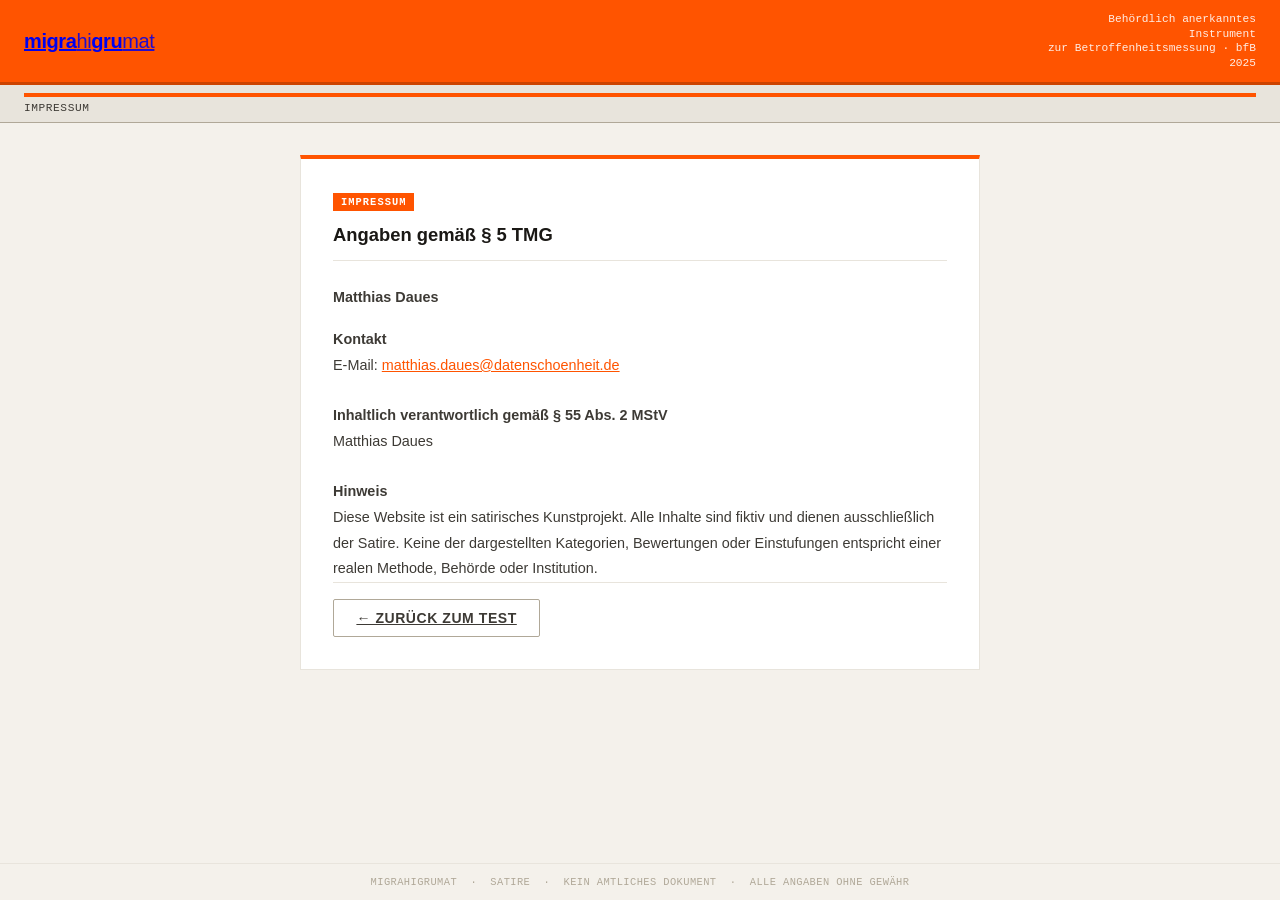
==== app/impressum.html @ 01bd9e6e "feat: add Impressum page and footer link Co-Authored-By: Claude Sonnet 4.6 <noreply@anthropic.com>" ====
<!DOCTYPE html>
<html lang="de">
<head>
  <meta charset="UTF-8" />
  <meta name="viewport" content="width=device-width, initial-scale=1.0" />
  <title>Impressum — migrahigrumat</title>
  <link rel="stylesheet" href="css/style.css" />
</head>
<body>

  <header>
    <a href="/" class="logo">migra<span>hi</span>gru<span>mat</span></a>
    <div class="header-sub">Behördlich anerkanntes Instrument<br>zur Betroffenheitsmessung · bfB 2025</div>
  </header>

  <div class="progress-wrapper">
    <div class="progress-track"><div class="progress-fill" style="width:100%"></div></div>
    <div class="progress-label">Impressum</div>
  </div>

  <main>
    <div style="width:100%;max-width:680px">
      <div class="card">
        <div class="category-badge">Impressum</div>
        <h2 class="category-title">Angaben gemäß § 5 TMG</h2>

        <div style="font-size:0.9rem;line-height:1.8;color:var(--grey-700)">
          <p><strong>Matthias Daues</strong></p>
          <p style="margin-top:1rem"><strong>Kontakt</strong><br>
          E-Mail: <a href="mailto:matthias.daues@datenschoenheit.de" style="color:var(--orange)">matthias.daues@datenschoenheit.de</a></p>

          <p style="margin-top:1.5rem"><strong>Inhaltlich verantwortlich gemäß § 55 Abs. 2 MStV</strong><br>
          Matthias Daues</p>

          <p style="margin-top:1.5rem"><strong>Hinweis</strong><br>
          Diese Website ist ein satirisches Kunstprojekt. Alle Inhalte sind fiktiv und dienen ausschließlich der Satire. Keine der dargestellten Kategorien, Bewertungen oder Einstufungen entspricht einer realen Methode, Behörde oder Institution.</p>
        </div>

        <div class="nav" style="justify-content:flex-start">
          <a href="/" class="btn btn--ghost">← Zurück zum Test</a>
        </div>
      </div>
    </div>
  </main>

  <footer>
    migrahigrumat &nbsp;·&nbsp; Satire &nbsp;·&nbsp; Kein amtliches Dokument &nbsp;·&nbsp; Alle Angaben ohne Gewähr
  </footer>

</body>
</html>
---- app/css/style.css ----
/* =========================================================
   migrahigrumat — Wahl-O-Mat parody styling
   Faithful to the original's minimalist civic aesthetic,
   with subtle bureaucratic distortions.
   ========================================================= */

:root {
  --orange: #ff5400;        /* slightly hotter than the official bpb orange */
  --orange-dark: #cc4300;
  --orange-light: #fff3ee;
  --grey-100: #f4f1eb;      /* faint parchment — not quite white */
  --grey-200: #e8e4dc;
  --grey-400: #b0a898;
  --grey-700: #3d3a35;
  --grey-900: #1a1815;
  --red-alert: #c0392b;
  --stamp-color: rgba(192, 57, 43, 0.15);
  --font: 'Arial', 'Helvetica Neue', Helvetica, sans-serif;
  --font-mono: 'Courier New', Courier, monospace;
  --radius: 2px;            /* deliberately square — government forms don't round corners */
  --max-width: 680px;
  --transition: 120ms ease-out;
}

*, *::before, *::after { box-sizing: border-box; margin: 0; padding: 0; }

body {
  font-family: var(--font);
  background-color: var(--grey-100);
  color: var(--grey-900);
  min-height: 100vh;
  display: flex;
  flex-direction: column;
}

/* ---- Header ---- */
header {
  background: var(--orange);
  color: #fff;
  padding: 0.75rem 1.5rem;
  display: flex;
  align-items: center;
  justify-content: space-between;
  border-bottom: 3px solid var(--orange-dark);
}

.logo {
  font-size: 1.25rem;
  font-weight: 700;
  letter-spacing: -0.02em;
  text-transform: lowercase;
}

.logo span {
  font-weight: 300;
  opacity: 0.85;
}

.header-sub {
  font-size: 0.7rem;
  opacity: 0.9;
  text-align: right;
  font-family: var(--font-mono);
  max-width: 220px;
  line-height: 1.3;
}

/* ---- Progress ---- */
.progress-wrapper {
  background: var(--grey-200);
  padding: 0.5rem 1.5rem;
  border-bottom: 1px solid var(--grey-400);
}

.progress-track {
  height: 4px;
  background: var(--grey-400);
  border-radius: 0;
  overflow: hidden;
}

.progress-fill {
  height: 100%;
  background: var(--orange);
  width: 0%;
  transition: width 300ms ease-out;
}

.progress-label {
  font-size: 0.7rem;
  color: var(--grey-700);
  margin-top: 0.3rem;
  font-family: var(--font-mono);
  text-transform: uppercase;
  letter-spacing: 0.05em;
}

/* ---- Main layout ---- */
main {
  flex: 1;
  display: flex;
  align-items: flex-start;
  justify-content: center;
  padding: 2rem 1rem;
}

#app {
  width: 100%;
  max-width: var(--max-width);
}

/* ---- Card ---- */
.card {
  background: #fff;
  border: 1px solid var(--grey-200);
  border-top: 4px solid var(--orange);
  padding: 2rem;
  position: relative;
}

.card--result {
  border-top-color: var(--orange-dark);
}

/* ---- Category badge ---- */
.category-badge {
  display: inline-block;
  background: var(--orange);
  color: #fff;
  font-size: 0.65rem;
  font-family: var(--font-mono);
  font-weight: 700;
  letter-spacing: 0.1em;
  text-transform: uppercase;
  padding: 0.2rem 0.5rem;
  margin-bottom: 0.75rem;
}

/* ---- Category title ---- */
.category-title {
  font-size: 1.15rem;
  font-weight: 700;
  color: var(--grey-900);
  margin-bottom: 1.5rem;
  line-height: 1.35;
  border-bottom: 1px solid var(--grey-200);
  padding-bottom: 0.75rem;
}

/* ---- Options ---- */
.options {
  display: flex;
  flex-direction: column;
  gap: 0.5rem;
  margin-bottom: 1.5rem;
}

.option {
  width: 100%;
  text-align: left;
  background: #fff;
  border: 1px solid var(--grey-400);
  padding: 0.75rem 1rem;
  font-family: var(--font);
  font-size: 0.9rem;
  color: var(--grey-900);
  cursor: pointer;
  border-radius: var(--radius);
  transition: border-color var(--transition), background var(--transition);
  line-height: 1.4;
}

.option:hover {
  border-color: var(--orange);
  background: var(--orange-light);
}

.option.selected {
  border-color: var(--orange);
  background: var(--orange-light);
  border-left: 4px solid var(--orange);
  font-weight: 600;
}

/* Bureaucratic alarm options */
.option--special {
  border-style: dashed;
}

.option--herabstufung:hover,
.option--herabstufung.selected {
  border-color: var(--red-alert);
  background: #fdf0ee;
  border-left-color: var(--red-alert);
}

.option--betroffenheitsrat:hover,
.option--betroffenheitsrat.selected {
  border-color: #7b5ea7;
  background: #f8f4fd;
  border-left-color: #7b5ea7;
}

/* ---- Navigation ---- */
.nav {
  display: flex;
  justify-content: space-between;
  align-items: center;
  gap: 1rem;
  border-top: 1px solid var(--grey-200);
  padding-top: 1rem;
}

/* ---- Buttons ---- */
.btn {
  font-family: var(--font);
  font-size: 0.875rem;
  font-weight: 700;
  padding: 0.6rem 1.4rem;
  border: none;
  border-radius: var(--radius);
  cursor: pointer;
  transition: background var(--transition), opacity var(--transition);
  text-transform: uppercase;
  letter-spacing: 0.04em;
}

.btn:disabled {
  opacity: 0.35;
  cursor: not-allowed;
}

.btn--primary {
  background: var(--orange);
  color: #fff;
}
.btn--primary:hover:not(:disabled) { background: var(--orange-dark); }

.btn--secondary {
  background: var(--grey-900);
  color: #fff;
}
.btn--secondary:hover:not(:disabled) { background: #000; }

.btn--ghost {
  background: transparent;
  color: var(--grey-700);
  border: 1px solid var(--grey-400);
}
.btn--ghost:hover:not(:disabled) { border-color: var(--grey-700); }

/* ---- Result card ---- */
.result-stamp {
  position: absolute;
  top: 1.5rem;
  right: 1.5rem;
  font-family: var(--font-mono);
  font-size: 1.1rem;
  font-weight: 700;
  color: var(--red-alert);
  border: 3px solid var(--red-alert);
  padding: 0.2rem 0.5rem;
  letter-spacing: 0.15em;
  transform: rotate(8deg);
  opacity: 0.6;
  pointer-events: none;
}

.score-display {
  display: flex;
  flex-direction: column;
  align-items: flex-start;
  margin: 1rem 0;
}

.score-number {
  font-size: 3.5rem;
  font-weight: 700;
  font-family: var(--font-mono);
  color: var(--orange);
  line-height: 1;
}

.score-label {
  font-size: 0.7rem;
  font-family: var(--font-mono);
  text-transform: uppercase;
  letter-spacing: 0.08em;
  color: var(--grey-700);
  margin-top: 0.2rem;
}

.result-title {
  font-size: 1.2rem;
  font-weight: 700;
  color: var(--grey-900);
  margin: 0.5rem 0 0.75rem;
  line-height: 1.35;
}

.result-description {
  font-size: 0.875rem;
  color: var(--grey-700);
  line-height: 1.6;
  margin-bottom: 1.25rem;
}

.result-actions {
  display: flex;
  flex-wrap: wrap;
  gap: 0.5rem;
  border-top: 1px solid var(--grey-200);
  padding-top: 1rem;
}

/* ---- Alerts ---- */
.alert {
  font-size: 0.8rem;
  font-family: var(--font-mono);
  padding: 0.6rem 0.75rem;
  margin-bottom: 0.75rem;
  border-left: 3px solid;
  line-height: 1.4;
}

.alert--review {
  border-color: #7b5ea7;
  background: #f8f4fd;
  color: #4a3566;
}

.alert--herabstufung {
  border-color: var(--red-alert);
  background: #fdf0ee;
  color: var(--red-alert);
}

/* ---- Modal ---- */
.modal-overlay {
  position: fixed;
  inset: 0;
  background: rgba(0,0,0,0.5);
  display: flex;
  align-items: center;
  justify-content: center;
  z-index: 100;
  padding: 1rem;
}

.modal {
  background: #fff;
  border-top: 4px solid var(--red-alert);
  max-width: 440px;
  width: 100%;
  padding: 1.5rem;
}

.modal-header {
  font-weight: 700;
  font-size: 1rem;
  margin-bottom: 0.75rem;
  font-family: var(--font-mono);
  color: var(--red-alert);
}

.modal-body {
  font-size: 0.875rem;
  color: var(--grey-700);
  line-height: 1.6;
  margin-bottom: 1.25rem;
}

.modal-close {
  width: 100%;
}

/* ---- Toast ---- */
.toast {
  position: fixed;
  bottom: 1.5rem;
  left: 50%;
  transform: translateX(-50%) translateY(1rem);
  background: var(--grey-900);
  color: #fff;
  padding: 0.6rem 1.25rem;
  font-size: 0.875rem;
  font-family: var(--font-mono);
  opacity: 0;
  transition: opacity 200ms, transform 200ms;
  pointer-events: none;
  white-space: nowrap;
  z-index: 200;
}

.toast--visible {
  opacity: 1;
  transform: translateX(-50%) translateY(0);
}

/* ---- Footer ---- */
footer {
  border-top: 1px solid var(--grey-200);
  padding: 0.75rem 1.5rem;
  text-align: center;
  font-family: var(--font-mono);
  font-size: 0.65rem;
  color: var(--grey-400);
  letter-spacing: 0.04em;
  text-transform: uppercase;
}

/* ---- Responsive ---- */
@media (max-width: 480px) {
  .card { padding: 1.25rem; }
  .score-number { font-size: 2.5rem; }
  .result-actions { flex-direction: column; }
  .btn { width: 100%; text-align: center; }
  .logo { font-size: 1rem; }
  .header-sub { display: none; }
}
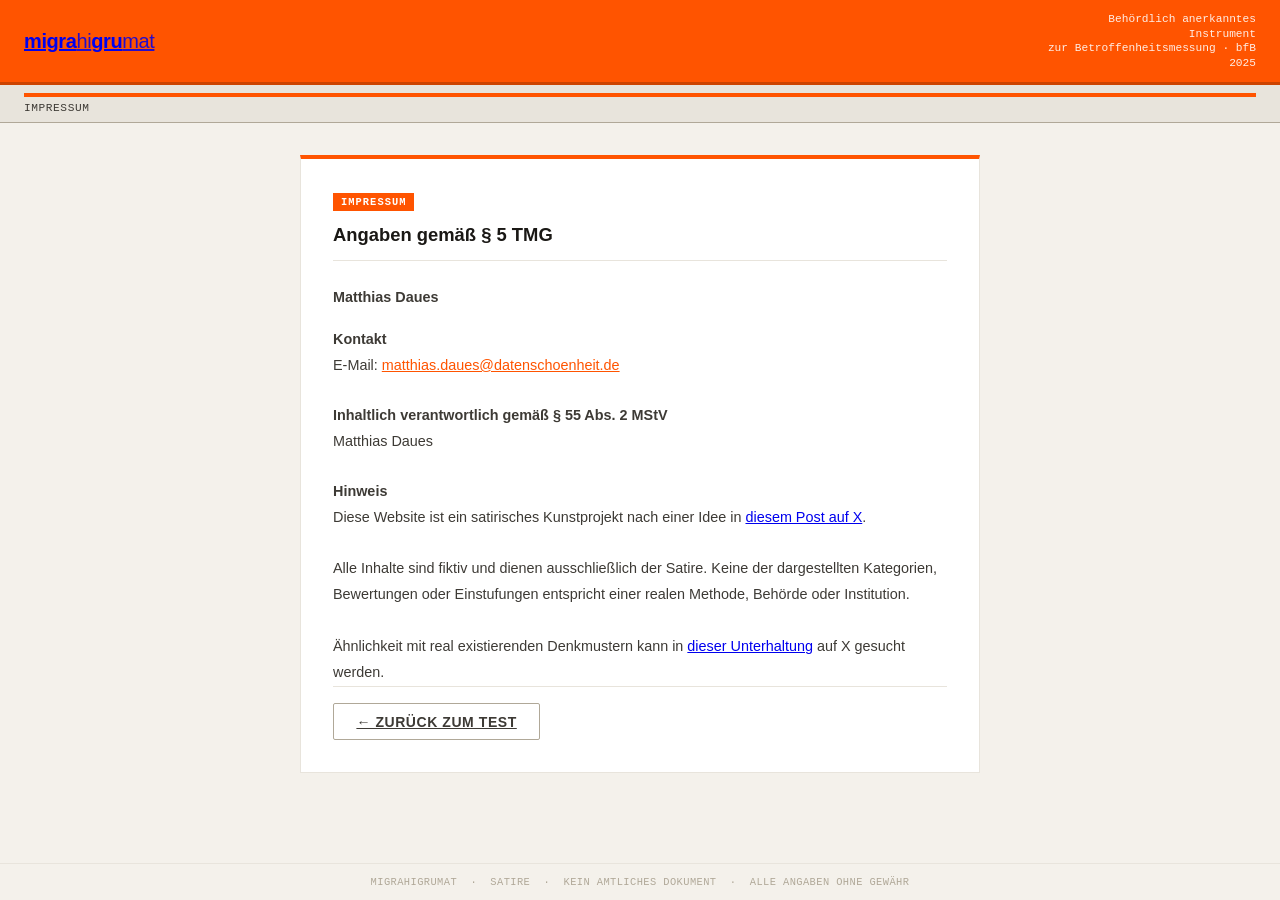
==== commit fccae9ab: "content: update Impressum with source attribution and X links Co-Authored-By: Claude Sonnet 4.6 <nor" ====
--- a/app/impressum.html
+++ b/app/impressum.html
@@ -33,7 +33,8 @@
           Matthias Daues</p>
 
           <p style="margin-top:1.5rem"><strong>Hinweis</strong><br>
-          Diese Website ist ein satirisches Kunstprojekt. Alle Inhalte sind fiktiv und dienen ausschließlich der Satire. Keine der dargestellten Kategorien, Bewertungen oder Einstufungen entspricht einer realen Methode, Behörde oder Institution.</p>
+          Diese Website ist ein satirisches Kunstprojekt nach einer Idee in <a href="https://x.com/baha_jam/status/2031751834340077791">diesem Post auf X</a>. <br><br>Alle Inhalte sind fiktiv und dienen ausschließlich der Satire. Keine der dargestellten Kategorien, Bewertungen oder Einstufungen entspricht einer realen Methode, Behörde oder Institution.<br><br>
+          Ähnlichkeit mit real existierenden Denkmustern kann in <a href="https://x.com/HollsteinM/status/2031262975017824318">dieser Unterhaltung</a> auf X gesucht werden.</p>
         </div>
 
         <div class="nav" style="justify-content:flex-start">
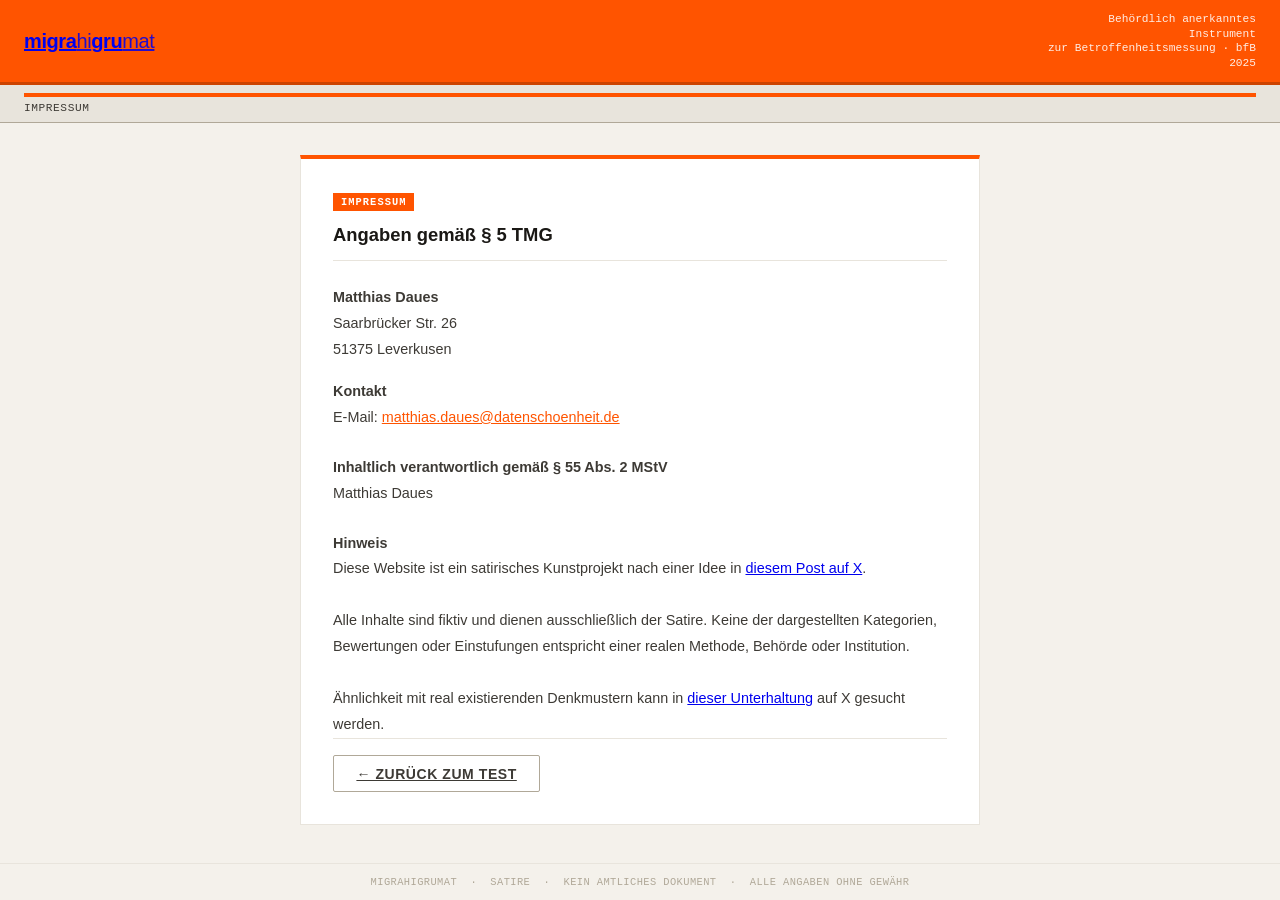
==== commit 51df9f6d: "content: add postal address to Impressum Co-Authored-By: Claude Sonnet 4.6 <noreply@anthropic.com>" ====
--- a/app/impressum.html
+++ b/app/impressum.html
@@ -25,7 +25,9 @@
         <h2 class="category-title">Angaben gemäß § 5 TMG</h2>
 
         <div style="font-size:0.9rem;line-height:1.8;color:var(--grey-700)">
-          <p><strong>Matthias Daues</strong></p>
+          <p><strong>Matthias Daues</strong><br>
+          Saarbrücker Str. 26<br>
+          51375 Leverkusen</p>
           <p style="margin-top:1rem"><strong>Kontakt</strong><br>
           E-Mail: <a href="mailto:matthias.daues@datenschoenheit.de" style="color:var(--orange)">matthias.daues@datenschoenheit.de</a></p>
 
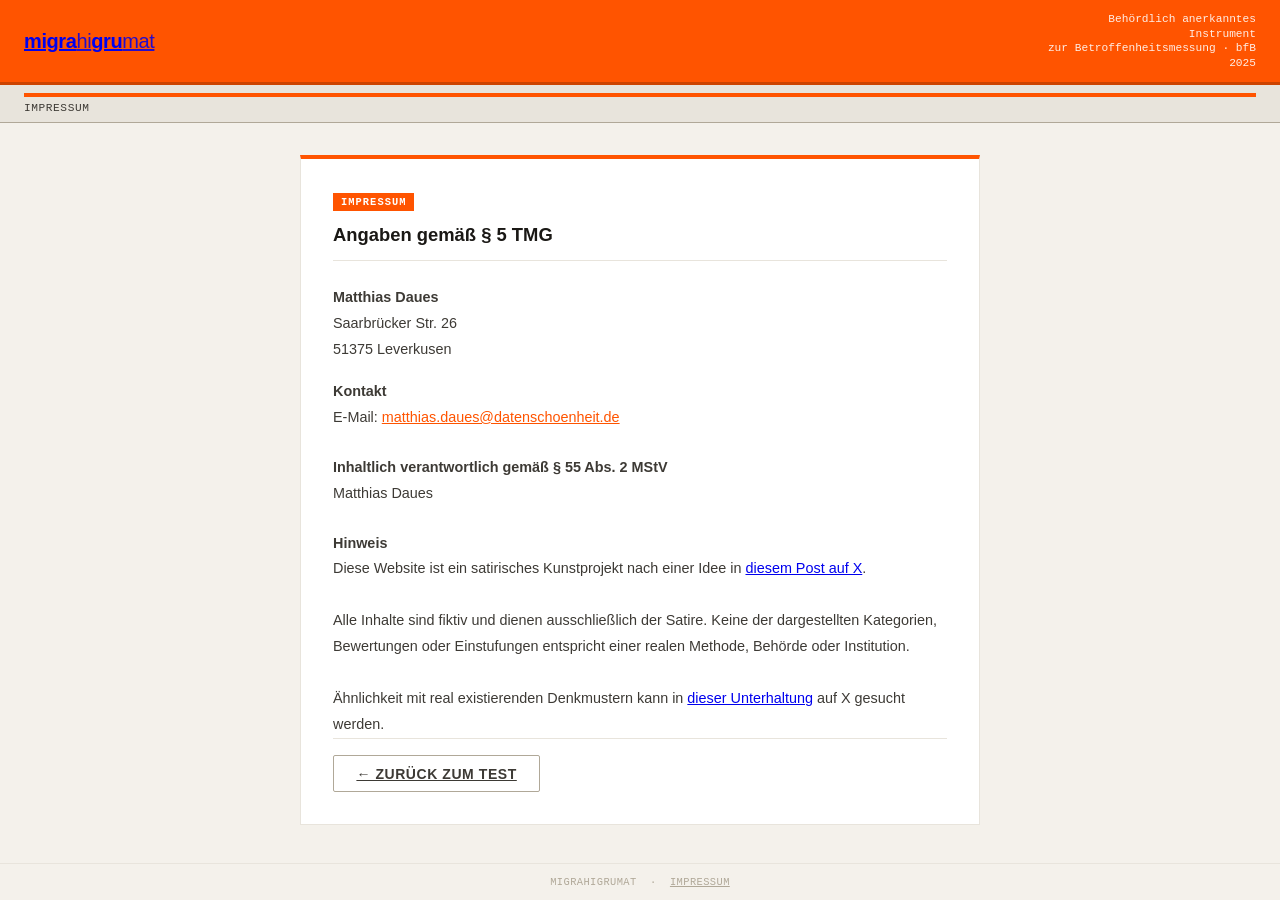
==== commit d672bc68: "content: replace landing text, remove satire hints from header/footer Co-Authored-By: Claude Sonnet " ====
--- a/app/impressum.html
+++ b/app/impressum.html
@@ -47,7 +47,7 @@
   </main>
 
   <footer>
-    migrahigrumat &nbsp;·&nbsp; Satire &nbsp;·&nbsp; Kein amtliches Dokument &nbsp;·&nbsp; Alle Angaben ohne Gewähr
+    migrahigrumat &nbsp;·&nbsp; <a href="/impressum.html" style="color:inherit">Impressum</a>
   </footer>
 
 </body>
